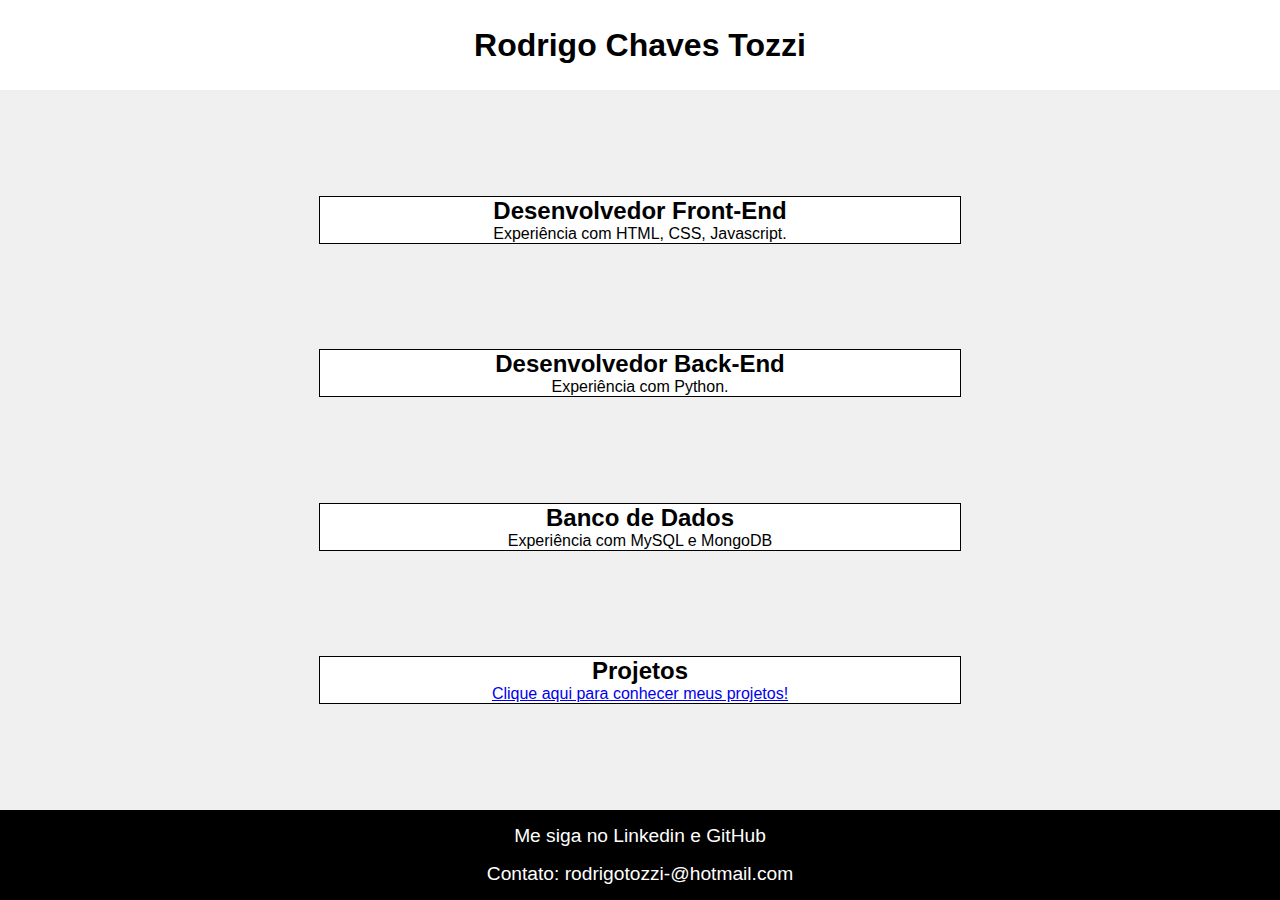
==== index.html @ 6191453b "atualizacao" ====
<!DOCTYPE html>
<html lang="pt-br">
<head>
    <meta charset="UTF-8">
    <meta http-equiv="X-UA-Compatible" content="IE=edge">
    <meta name="viewport" content="width=device-width, initial-scale=1.0">
    <link rel="stylesheet" href="estilos/style.css">
    <link rel="stylesheet" href="estilos/desktop.css">
    <title>Portfolio Pessoal - Rodrigo Chaves Tozzi</title>
</head>
<body>
    <header>
        <h1>Rodrigo Chaves Tozzi</h1>
    </header>
    <main class="flex-container">
        <div class="flex-itens" id="dif-1">
            <h2>Desenvolvedor Front-End</h1>
            <p>
                Experiência com HTML, CSS, Javascript.
            </p>
        </div>

        <div class="flex-itens" id="dif-2">
            <h2>Desenvolvedor Back-End</h2>
            <p>
                Experiência com Python.
            </p>
        </div>
        
        <div class="flex-itens" id="dif-3">
            <h2>Banco de Dados</h2>
            <p>
                Experiência com MySQL e MongoDB
            </p>
        </div>
        
        <div class="flex-itens" id="dif-4">
            <h2>Projetos</h2>
            <a href="#">Clique aqui para conhecer meus projetos!</a>
        </div>

    </main>
    <footer class="flex-container">
        <p>
            Me siga no <a href="#">Linkedin</a> e <a href="#">GitHub</a>
        </p>
        <p>
            Contato: rodrigotozzi-@hotmail.com
        </p>
    </footer>
</body>
</html>
---- estilos/style.css ----
@charset "UTF-8";

* {
    margin: 0px;
    padding: 0px;
}

html {
    font-family: Arial, Helvetica, sans-serif;
}

header {
    display: flex;
    justify-content: center;
    align-items: center;
    height: 10vh;
    background-color: #ffffff;
    justify-content: center;
    box-shadow: 1px 1px 1px #000000;
}

main {
    background-color: #f0f0f0;
    height: 80vh;
}

.flex-container {
    display: flex;
    flex-direction: column;
    align-items: center;
    justify-content: space-evenly;
}

.flex-itens {
    background-color: #ffffff;
    border: 1px solid black;
    width: 50vw;
    text-align: center;
}

footer {
    align-items: center;
    justify-content: center;
    align-self: center;
    background-color: #000000;
    color: #ffffff;
    font-size: 1.2em;
    height: 10vh;
}

footer > p > a {
    text-decoration: none;
    color: #ffffff;
}

footer > p > a:hover {
    color: #0000ff;
}
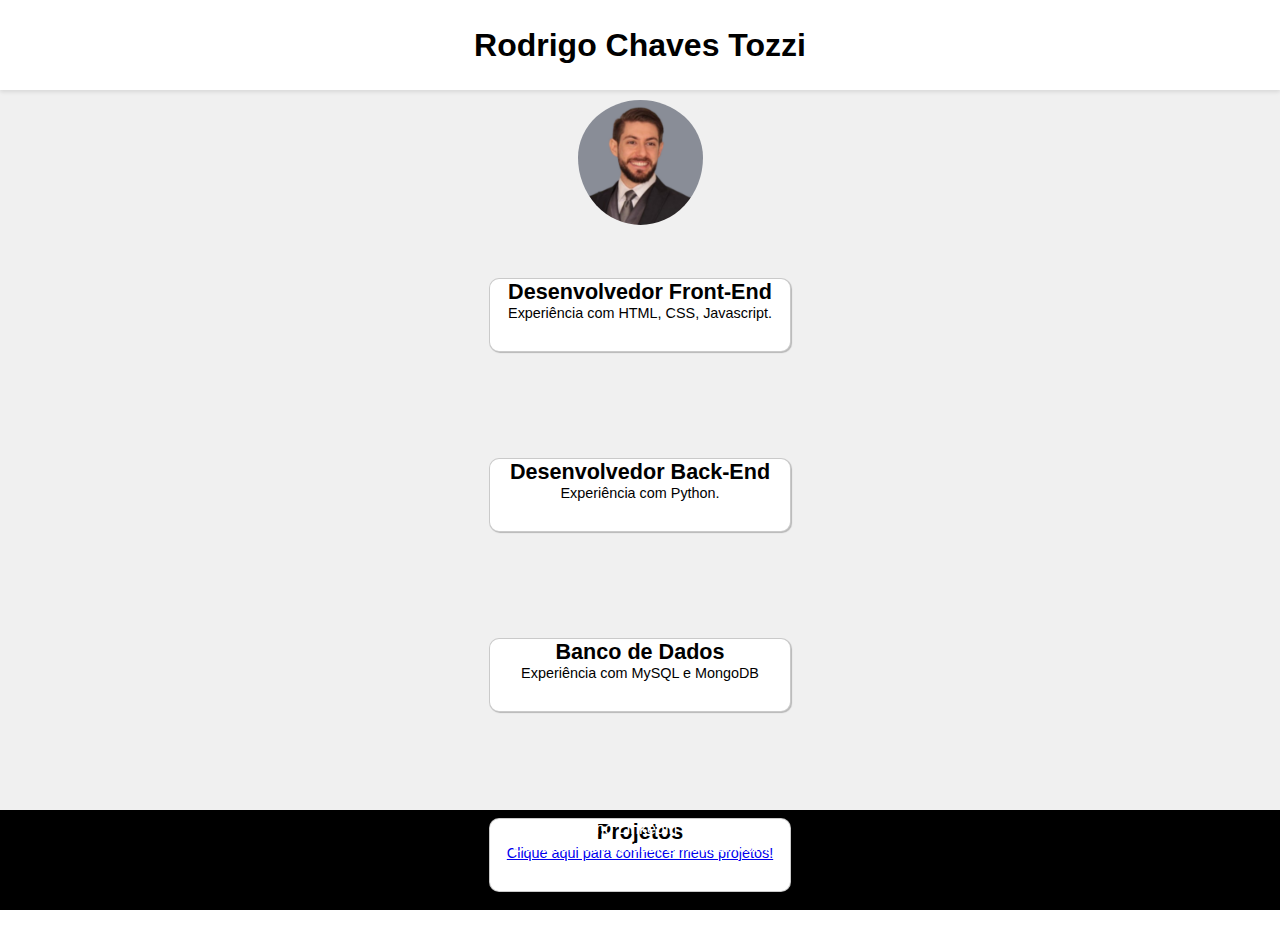
==== commit ff970feb: "atualizacao html" ====
--- a/index.html
+++ b/index.html
@@ -12,41 +12,53 @@
     <header>
         <h1>Rodrigo Chaves Tozzi</h1>
     </header>
-    <main class="flex-container">
-        <div class="flex-itens" id="dif-1">
-            <h2>Desenvolvedor Front-End</h1>
-            <p>
-                Experiência com HTML, CSS, Javascript.
-            </p>
-        </div>
-
-        <div class="flex-itens" id="dif-2">
-            <h2>Desenvolvedor Back-End</h2>
-            <p>
-                Experiência com Python.
-            </p>
+    <main>
+        
+        <div class="flex-container-imagem">
+            <img id="imagem" src="imagens/foto-perfil.png" alt="foto de perfil">
         </div>
         
-        <div class="flex-itens" id="dif-3">
-            <h2>Banco de Dados</h2>
-            <p>
-                Experiência com MySQL e MongoDB
-            </p>
+        <div class="flex-container-1">
+            <div class="flex-itens f-1">
+                <h2>Desenvolvedor Front-End</h1>
+                <p>
+                    Experiência com HTML, CSS, Javascript.
+                </p>
+            </div>
+            <div class="flex-itens f-2">
+                <h2>Desenvolvedor Back-End</h2>
+                <p>
+                    Experiência com Python.
+                </p>
+            </div>
         </div>
-        
-        <div class="flex-itens" id="dif-4">
-            <h2>Projetos</h2>
-            <a href="#">Clique aqui para conhecer meus projetos!</a>
+            
+        <div class="flex-container-2">
+            <div class="flex-itens f-3">
+                <h2>Banco de Dados</h2>
+                <p>
+                    Experiência com MySQL e MongoDB
+                </p>
+            </div>
+            
+            <div class="flex-itens f-4">
+                <h2>Projetos</h2>
+                <p>
+                    <a href="#">Clique aqui para conhecer meus projetos!</a>
+                </p>
+            </div>
         </div>
 
     </main>
-    <footer class="flex-container">
+    <footer>
+
         <p>
-            Me siga no <a href="#">Linkedin</a> e <a href="#">GitHub</a>
+            Me siga no <a href="https://www.linkedin.com/in/rodrigo-tozzi/" target="_blank">Linkedin</a> e <a href="https://github.com/rodrigotozzi" target="_blank">GitHub</a>
         </p>
         <p>
             Contato: rodrigotozzi-@hotmail.com
         </p>
+        
     </footer>
 </body>
 </html>--- a/estilos/style.css
+++ b/estilos/style.css
@@ -1,4 +1,6 @@
 @charset "UTF-8";
+
+/* Mobile First */
 
 * {
     margin: 0px;
@@ -15,8 +17,8 @@
     align-items: center;
     height: 10vh;
     background-color: #ffffff;
-    justify-content: center;
-    box-shadow: 1px 1px 1px #000000;
+    box-shadow: 0px 2px 4px rgb(0, 0, 0, 0.1);
+    position: relative;
 }
 
 main {
@@ -24,28 +26,60 @@
     height: 80vh;
 }
 
-.flex-container {
+img {
+    display: none;
+}
+
+.flex-container-1 {
     display: flex;
     flex-direction: column;
     align-items: center;
-    justify-content: space-evenly;
+    justify-content: space-around;
+    height: 40vh;
+}
+
+.flex-container-2 {
+    display: flex;
+    flex-direction: column;
+    align-items: center;
+    justify-content: space-around;
+    height: 40vh;
 }
 
 .flex-itens {
     background-color: #ffffff;
-    border: 1px solid black;
+    border: 1px solid rgba(0, 0, 0, 0.208);
+    border-radius: 10px;
+    box-shadow: 1px 1px 1px #0000003e;
     width: 50vw;
+    font-size: 0.9em;
     text-align: center;
+    width: 300px;
+    height: 100px;
+    flex-basis: 20%;
+}
+
+.flex-itens > h2 {
+    padding-top: 0px;
+}
+
+.flex-itens > p {
+    padding-top: 0px;
+}
+
+.flex-itens:hover {
+    -xpedu-transform: scale(1.1);
+    -ms-transform: scale(1.1);
+    transform: scale(1.1);    
 }
 
 footer {
-    align-items: center;
-    justify-content: center;
-    align-self: center;
+    text-align: center;
     background-color: #000000;
     color: #ffffff;
-    font-size: 1.2em;
+    font-size: 1.0em;
     height: 10vh;
+    padding-top: 10px;
 }
 
 footer > p > a {
--- a/estilos/desktop.css
+++ b/estilos/desktop.css
@@ -0,0 +1,40 @@
+@charset "UTF-8";
+
+/* Telas Maiores */
+
+@media screen and (min-width: 769px) {
+
+    main {
+        height: 80vh;
+    }
+
+    .flex-container-imagem {
+        display: flex;
+        justify-content: center;
+    }
+
+    img {
+        display: block;
+        padding-top: 10px;
+        height: 125px;
+        size: 125px;
+        border-radius: 50%;
+    }
+
+    .flex-container {
+        display: flex;
+      
+    }
+
+    .flex-itens {
+        height: 150px;
+        
+    }
+
+    .flex-container-2 {
+        display: flex;
+        flex-direction: column;
+        
+    }
+
+}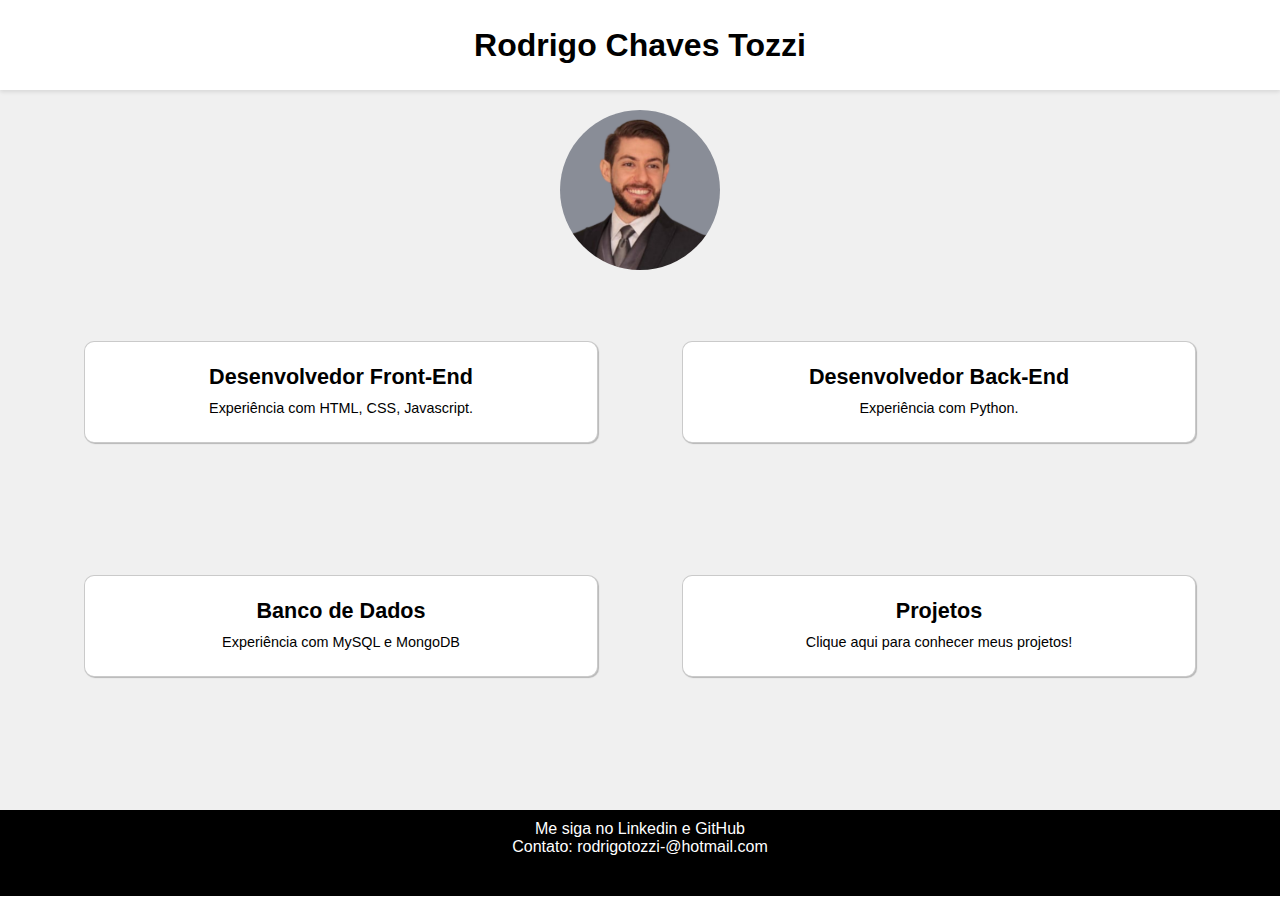
==== commit cc270ce7: "finalizado portfolio" ====
--- a/index.html
+++ b/index.html
@@ -4,6 +4,7 @@
     <meta charset="UTF-8">
     <meta http-equiv="X-UA-Compatible" content="IE=edge">
     <meta name="viewport" content="width=device-width, initial-scale=1.0">
+    <link rel="shortcut icon" href="imagens/favicon.png" type="image/x-icon">
     <link rel="stylesheet" href="estilos/style.css">
     <link rel="stylesheet" href="estilos/desktop.css">
     <title>Portfolio Pessoal - Rodrigo Chaves Tozzi</title>
@@ -41,10 +42,10 @@
                 </p>
             </div>
             
-            <div class="flex-itens f-4">
+            <div class="flex-itens f-4" onclick="location.href='projeto.html';" style="cursor: pointer;">
                 <h2>Projetos</h2>
                 <p>
-                    <a href="#">Clique aqui para conhecer meus projetos!</a>
+                    Clique aqui para conhecer meus projetos!
                 </p>
             </div>
         </div>
--- a/estilos/style.css
+++ b/estilos/style.css
@@ -55,22 +55,27 @@
     font-size: 0.9em;
     text-align: center;
     width: 300px;
-    height: 100px;
-    flex-basis: 20%;
+    height: 175px;
+    flex-basis: 40%;
 }
 
 .flex-itens > h2 {
-    padding-top: 0px;
+    padding-top: 22.5px;
 }
 
 .flex-itens > p {
-    padding-top: 0px;
+    padding-top: 10px;
 }
 
 .flex-itens:hover {
     -xpedu-transform: scale(1.1);
     -ms-transform: scale(1.1);
-    transform: scale(1.1);    
+    transform: scale(1.1);
+    cursor: default;
+}
+
+.f-4 > p > a {
+    text-decoration: none;
 }
 
 footer {
@@ -78,7 +83,7 @@
     background-color: #000000;
     color: #ffffff;
     font-size: 1.0em;
-    height: 10vh;
+    height: 8.4vh;
     padding-top: 10px;
 }
 
@@ -88,5 +93,5 @@
 }
 
 footer > p > a:hover {
-    color: #0000ff;
+    font-weight: bolder;
 }--- a/estilos/desktop.css
+++ b/estilos/desktop.css
@@ -15,26 +15,29 @@
 
     img {
         display: block;
-        padding-top: 10px;
-        height: 125px;
-        size: 125px;
+        margin-top: 20px;
+        height: 160px;
+        size: 160px;
         border-radius: 50%;
     }
 
-    .flex-container {
+    .flex-container-1 {
         display: flex;
-      
-    }
+        flex-direction: row;
+        justify-content: space-evenly;
+        height: 27vh;
 
-    .flex-itens {
-        height: 150px;
-        
     }
 
     .flex-container-2 {
         display: flex;
-        flex-direction: column;
-        
+        flex-direction: row;
+        justify-content: space-evenly;
+        height: 25vh;
     }
 
+    .flex-itens {
+        height: 100px;
+        width: 500px;
+    }
 }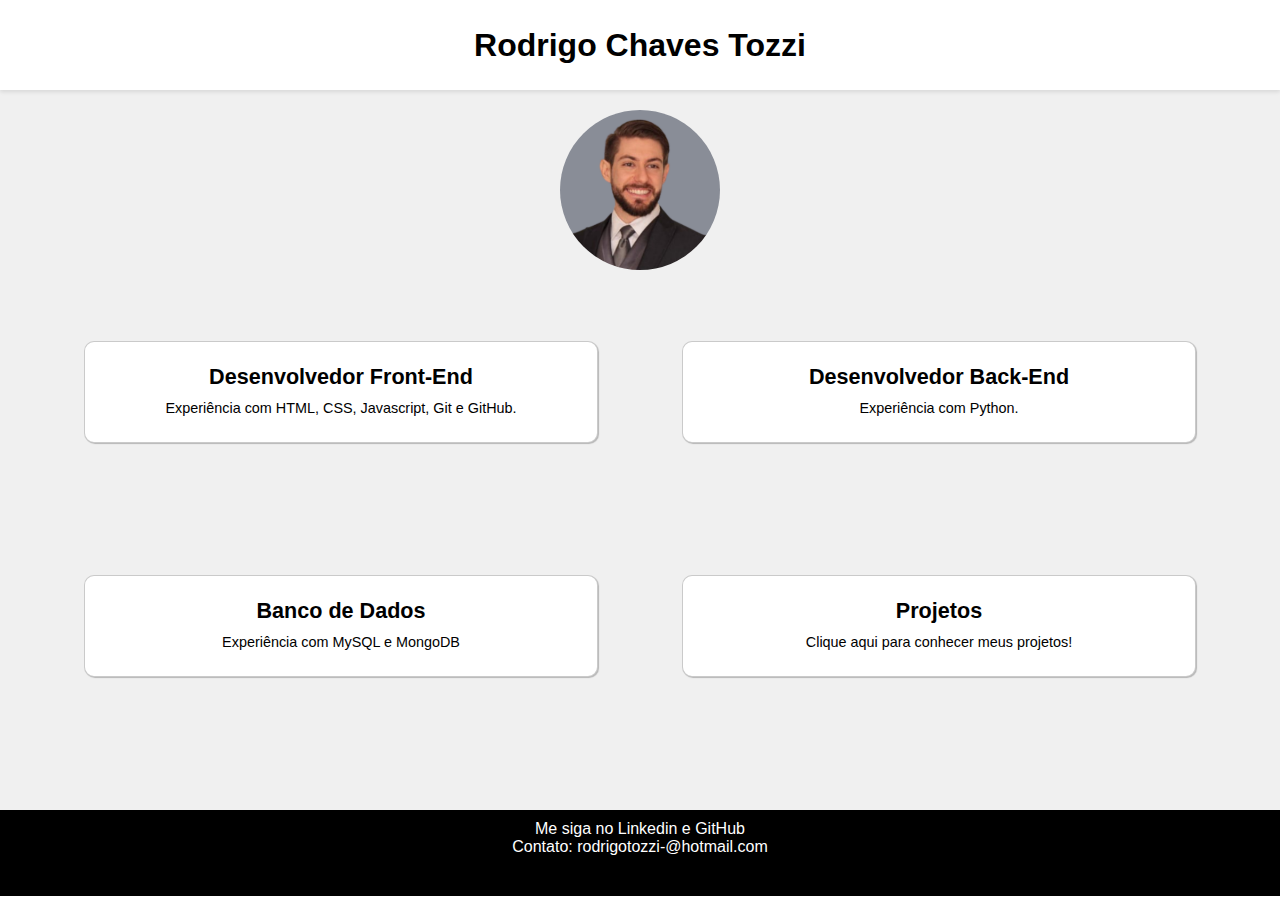
==== commit 52b1f494: "adicionado projeto-gorjeta" ====
--- a/index.html
+++ b/index.html
@@ -23,7 +23,7 @@
             <div class="flex-itens f-1">
                 <h2>Desenvolvedor Front-End</h1>
                 <p>
-                    Experiência com HTML, CSS, Javascript.
+                    Experiência com HTML, CSS, Javascript, Git e GitHub.
                 </p>
             </div>
             <div class="flex-itens f-2">
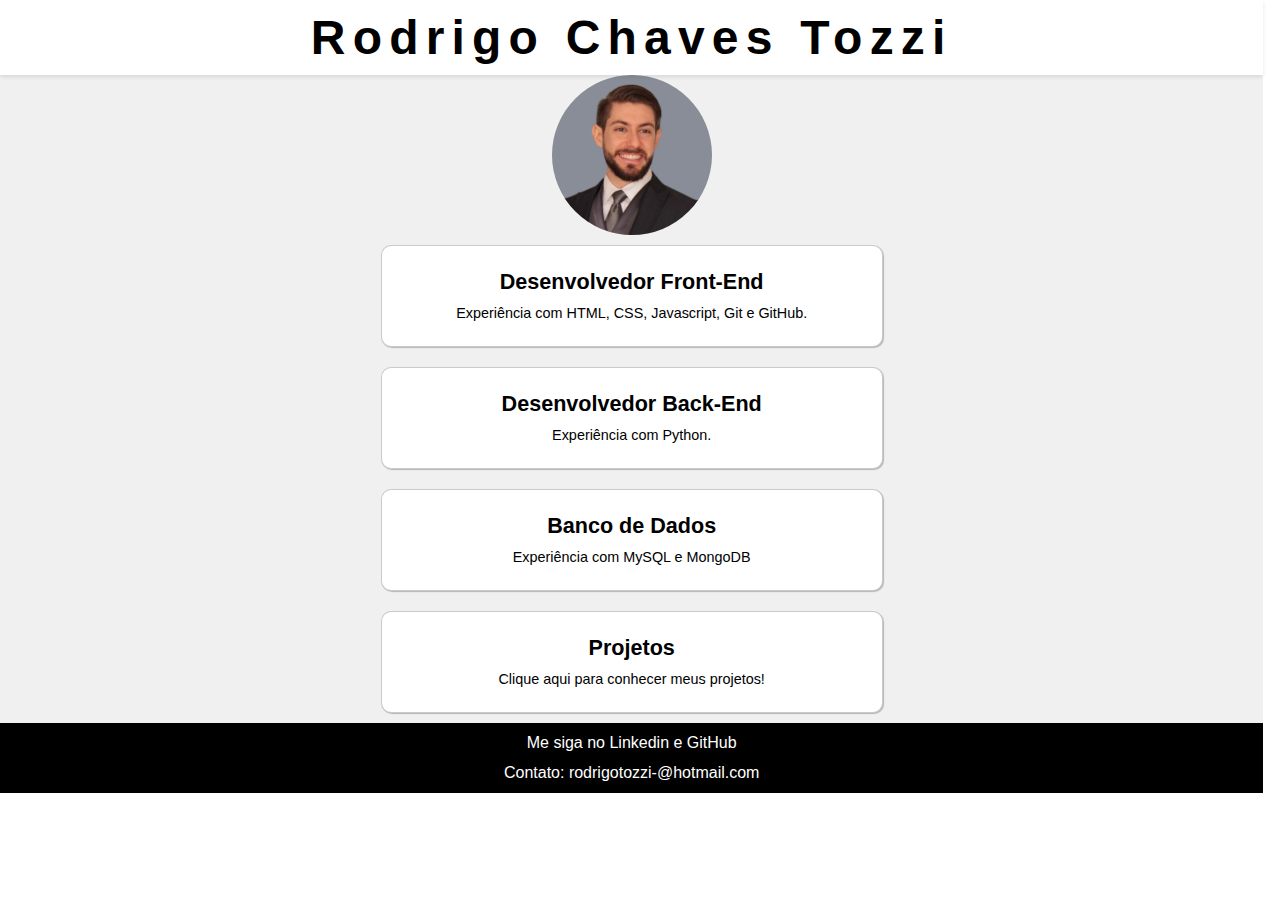
==== commit 275fa4e3: "refatorado index.html" ====
--- a/index.html
+++ b/index.html
@@ -14,52 +14,45 @@
         <h1>Rodrigo Chaves Tozzi</h1>
     </header>
     <main>
-        
-        <div class="flex-container-imagem">
+        <div class="container-imagem">
             <img id="imagem" src="imagens/foto-perfil.png" alt="foto de perfil">
         </div>
         
-        <div class="flex-container-1">
-            <div class="flex-itens f-1">
+        <div class="container">
+            <div class="itens" id="f-1">
                 <h2>Desenvolvedor Front-End</h1>
                 <p>
                     Experiência com HTML, CSS, Javascript, Git e GitHub.
                 </p>
             </div>
-            <div class="flex-itens f-2">
+            <div class="itens" id="f-2">
                 <h2>Desenvolvedor Back-End</h2>
                 <p>
                     Experiência com Python.
                 </p>
             </div>
-        </div>
-            
-        <div class="flex-container-2">
-            <div class="flex-itens f-3">
+            <div class="itens" id="f-3">
                 <h2>Banco de Dados</h2>
                 <p>
                     Experiência com MySQL e MongoDB
                 </p>
             </div>
             
-            <div class="flex-itens f-4" onclick="location.href='projeto.html';" style="cursor: pointer;">
+            <div class="itens" id="f-4" onclick="location.href='projeto.html';" style="cursor: pointer;">
                 <h2>Projetos</h2>
                 <p>
                     Clique aqui para conhecer meus projetos!
                 </p>
             </div>
         </div>
-
     </main>
     <footer>
-
         <p>
             Me siga no <a href="https://www.linkedin.com/in/rodrigo-tozzi/" target="_blank">Linkedin</a> e <a href="https://github.com/rodrigotozzi" target="_blank">GitHub</a>
         </p>
         <p>
             Contato: rodrigotozzi-@hotmail.com
         </p>
-        
     </footer>
 </body>
 </html>--- a/estilos/style.css
+++ b/estilos/style.css
@@ -8,6 +8,8 @@
 }
 
 html {
+    width: 100vw;
+    height: 100vh;
     font-family: Arial, Helvetica, sans-serif;
 }
 
@@ -15,63 +17,55 @@
     display: flex;
     justify-content: center;
     align-items: center;
-    height: 10vh;
+    height: 50px;
     background-color: #ffffff;
     box-shadow: 0px 2px 4px rgb(0, 0, 0, 0.1);
     position: relative;
+    font-size: 1em;
 }
 
 main {
     background-color: #f0f0f0;
-    height: 80vh;
 }
 
 img {
     display: none;
 }
 
-.flex-container-1 {
+.container {
     display: flex;
     flex-direction: column;
     align-items: center;
-    justify-content: space-around;
-    height: 40vh;
+    justify-content: space-between;
+    gap: 20px;
+    padding: 10px 0 10px 0;
 }
 
-.flex-container-2 {
-    display: flex;
-    flex-direction: column;
-    align-items: center;
-    justify-content: space-around;
-    height: 40vh;
-}
-
-.flex-itens {
+.itens {
     background-color: #ffffff;
     border: 1px solid rgba(0, 0, 0, 0.208);
     border-radius: 10px;
     box-shadow: 1px 1px 1px #0000003e;
-    width: 50vw;
     font-size: 0.9em;
     text-align: center;
     width: 300px;
-    height: 175px;
-    flex-basis: 40%;
+    height: 100px;
 }
 
-.flex-itens > h2 {
+.itens > h2 {
     padding-top: 22.5px;
 }
 
-.flex-itens > p {
-    padding-top: 10px;
+.itens > p {
+    padding: 10px 10px 0px 10px;  
 }
 
-.flex-itens:hover {
+.itens:hover {
     -xpedu-transform: scale(1.1);
     -ms-transform: scale(1.1);
     transform: scale(1.1);
     cursor: default;
+    transition: 0.5s;
 }
 
 .f-4 > p > a {
@@ -79,12 +73,12 @@
 }
 
 footer {
-    text-align: center;
+    display: grid;
+    place-items: center;
+    height: 60px;
     background-color: #000000;
     color: #ffffff;
     font-size: 1.0em;
-    height: 8.4vh;
-    padding-top: 10px;
 }
 
 footer > p > a {
--- a/estilos/desktop.css
+++ b/estilos/desktop.css
@@ -4,40 +4,63 @@
 
 @media screen and (min-width: 769px) {
 
-    main {
-        height: 80vh;
+    html {
+        width: 98.7vw;
+        height: 100vh;
     }
-
-    .flex-container-imagem {
-        display: flex;
-        justify-content: center;
+    
+    header {
+        height: 75px;
+        font-size: 1.5em;
+        letter-spacing: 0.3em;
     }
 
     img {
         display: block;
-        margin-top: 20px;
         height: 160px;
         size: 160px;
         border-radius: 50%;
     }
 
-    .flex-container-1 {
+    .container-imagem {
         display: flex;
+        justify-content: center;
+    }
+
+    .container-1 {
+        display: grid;
         flex-direction: row;
         justify-content: space-evenly;
-        height: 27vh;
-
+        grid-template-areas:  
+          'f-1 f-2'
+          'f-3 f-4';
+        gap: 50px;
     }
 
-    .flex-container-2 {
-        display: flex;
-        flex-direction: row;
-        justify-content: space-evenly;
-        height: 25vh;
-    }
-
-    .flex-itens {
+    .itens {
         height: 100px;
         width: 500px;
     }
+
+    #f1 {
+        grid-area: 'f-1';
+    }
+
+    #f-2 {
+        grid-area: 'f-2';
+    }
+
+    #f-3 {
+        grid-area: 'f-3';
+    }
+
+    #f-4 {
+        grid-area: 'f-4';
+    }
+
+    footer {
+        display: grid;
+        place-items: center;
+        padding: 5px;
+    }
 }